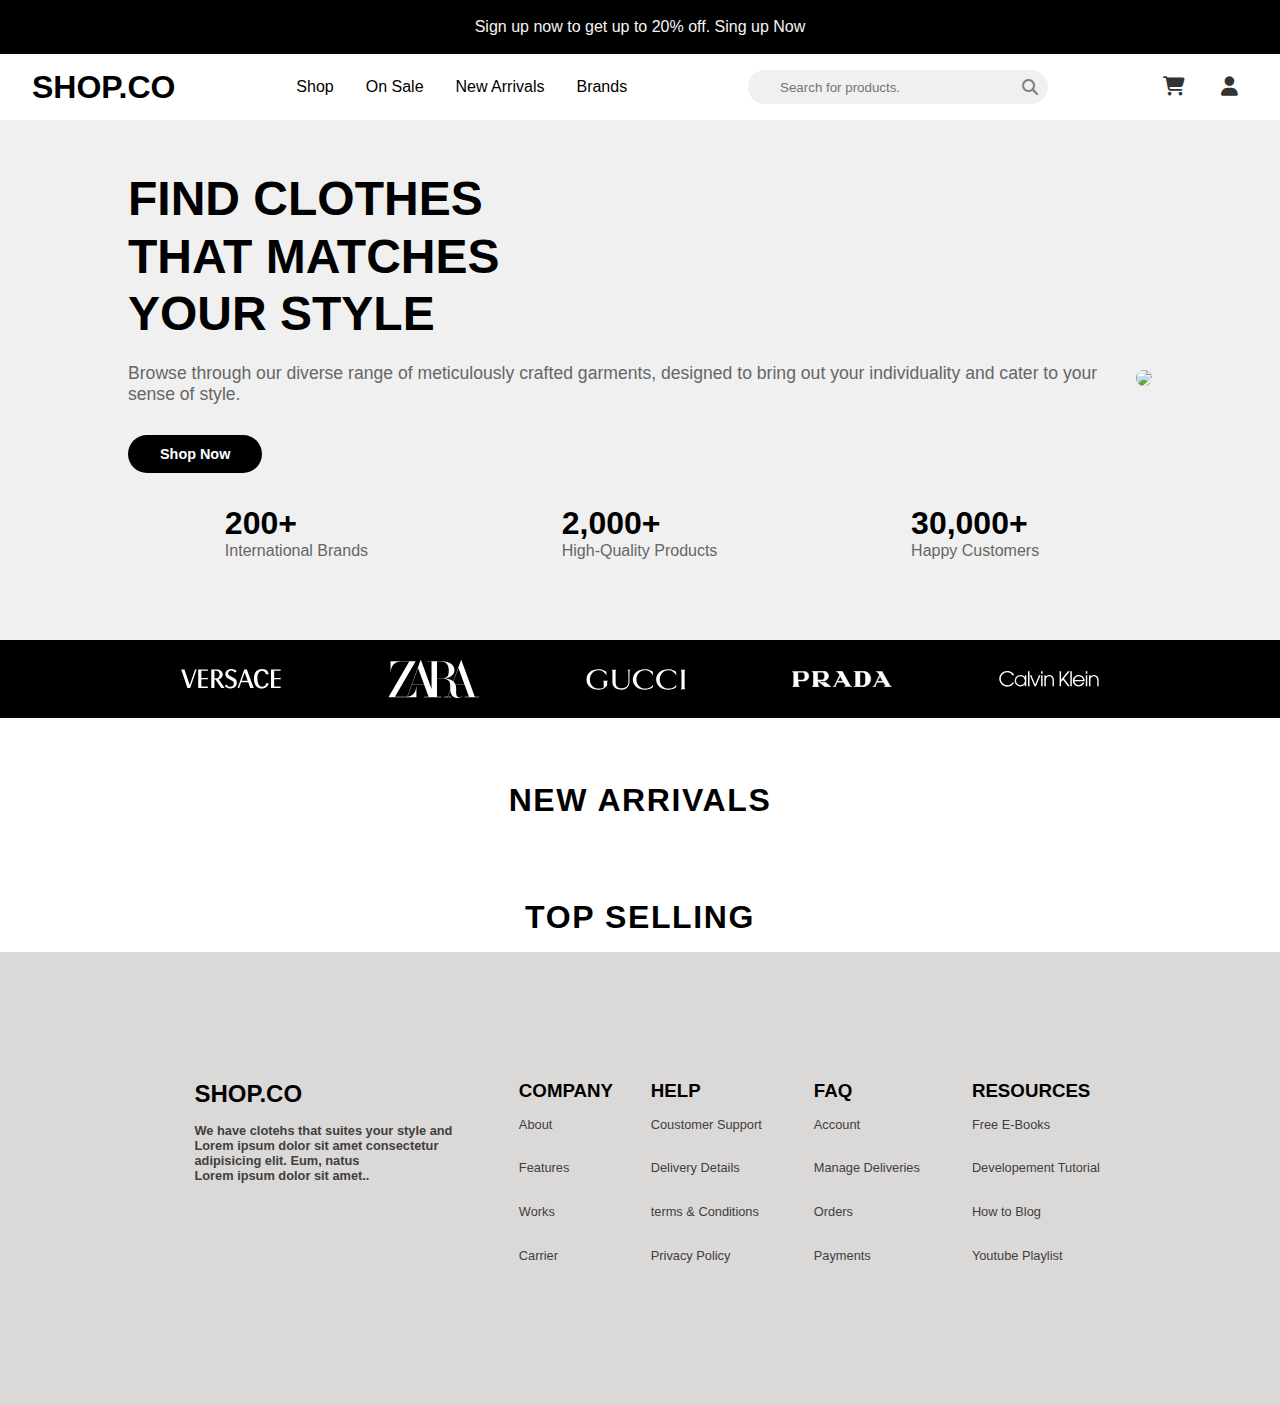
==== index.html @ 9b4df94c "Initial commit" ====
<!DOCTYPE html>
<html lang="en">
  <head>
    <meta charset="UTF-8" />
    <meta name="viewport" content="width=device-width, initial-scale=1.0" />
    <title>E-Commerce</title>
    <link rel="stylesheet" href="style.css" />
    <link
      rel="stylesheet"
      href="https://cdnjs.cloudflare.com/ajax/libs/font-awesome/6.7.2/css/all.min.css"
    />
  </head>
  <body>
    <div class="top">
      <div class="top-left">
        Sign up now to get up to 20% off.<a class="top-right"> Sing up Now </a>
      </div>
    </div>

    <!-- //NAVBAR -->
    <nav class="navbar">
      <div class="navbar-logo">
        <!-- <a href="#">SHOP.CO</a> -->
        <a href="index.html" >SHOP.CO</a>

      </div>

      <ul class="navbar-links">
        <li><a href="#">Shop</a></li>
        <li><a href="#">On Sale</a></li>
        <li><a href="#">New Arrivals</a></li>
        <li><a href="#">Brands</a></li>
      </ul>

      <div class="navbar-search">
        <i class="fas fa-search"></i>
        <input type="text" placeholder="Search for products." />
      </div>
      <div class="navbar-icons">
        <i class="fas fa-shopping-cart"></i>
        <i class="fas fa-user"></i>
      </div>
    </nav>

    <!-- NAVBAR END -->

    <!-- MODEL SECTION START -->
    <section class="hero">
      <div class="hero-content">
        <h1 class="head-text">
          FIND CLOTHES<br />THAT MATCHES<br />YOUR STYLE
        </h1>
        <p>
          Browse through our diverse range of meticulously crafted garments,
          designed to bring out your individuality and cater to your sense of
          style.
        </p>
        <a href="#" class="shop-now-btn">Shop Now</a>
        <section class="stats">
          <div class="stat-item">
            <h2>200+</h2>
            <p>International Brands</p>
          </div>
          <div class="stat-item">
            <h2>2,000+</h2>
            <p>High-Quality Products</p>
          </div>
          <div class="stat-item">
            <h2>30,000+</h2>
            <p>Happy Customers</p>
          </div>
        </section>
      </div>
      <div class="hero-image">
        <img src="boy.svg" width="Fashion Models" />
      </div>
    </section>

    <section class="brands">
      <img src="versase.svg" alt="Versace" />
      <img src="zara.svg" alt="Zara" />
      <img src="gucchi.svg" alt="Gucci" />
      <img src="prada.svg" alt="Prada" />
      <img src="calvin.svg" alt="Calvin Klein" />
    </section>


        <!-- MODEL SECTION END -->

        <!-- NEW ARRIVALS STARTED -->

        <main class="main-section-1">
          <h1 class="new">New Arrivals</h1>
          <div class="products" id="new-arrivals"></div>
        </main>
    
        <main class="main-section-1">
          <h1 class="new">Top Selling</h1>
          <div class="products" id="top-selling"></div>
        </main>

        

        <!-- BROWSE BY CATEGORY -->


        <!-- BROWSE -BY CATEGORY END -->


        <!-- FOOTER STARTED -->
         <div class="footer">

          <div class="footer-main">
            <a href="index.html" class="footer-main">SHOP.CO</a>
            <p>We have clotehs that suites your style and <br>Lorem ipsum dolor sit amet consectetur <br> adipisicing elit. Eum, natus <br>Lorem ipsum dolor sit amet..</p>
            <div class="footer-main-links">
              <a href=""></a>
              <a href=""></a>
              <a href=""></a>
              <a href=""></a>
            </div>
          </div>

          <div class="footer-same">
            <h3>COMPANY</h3>
            <p>About</p>
            <p>Features</p>
            <p>Works</p>
            <p>Carrier</p>
          </div>

          <div class="footer-same">
            <h3>HELP</h3>
            <p>Coustomer Support</p>
            <p>Delivery Details</p>
            <p>terms & Conditions</p>
            <p>Privacy Policy</p>
          </div>
          
          <div class="footer-same">
            <h3>FAQ</h3>
            <p>Account</p>
            <p>Manage Deliveries</p>
            <p>Orders</p>
            <p>Payments</p>
          </div>

          <div class="footer-same">
            <h3>RESOURCES</h3>
            <p>Free E-Books</p>
            <p>Developement Tutorial</p>
            <p>How to Blog</p>
            <p>Youtube Playlist</p>
          </div>



         </div>


    <script src="script.js"></script>
  </body>
</html>
---- style.css ----
/* Regular Font */
@font-face {
  font-family: "IntegralCF";
  src: url("./fonts/Fontspring-DEMO-integralcf-regular.woff2") format("woff2"),
    url("./fonts/Fontspring-DEMO-integralcf-regular.woff") format("woff"),
    url("./fonts/Fontspring-DEMO-integralcf-regular.otf") format("opentype");
  font-weight: normal;
  font-style: normal;
}

/* Bold Font */
@font-face {
  font-family: "IntegralCF";
  src: url("./fonts/Fontspring-DEMO-integralcf-bold.woff2") format("woff2"),
    url("./fonts/Fontspring-DEMO-integralcf-bold.woff") format("woff"),
    url("./fonts/Fontspring-DEMO-integralcf-bold.otf") format("opentype");
  font-weight: bold;
  font-style: normal;
}

/* Italic Font */
@font-face {
  font-family: "IntegralCF";
  src: url("./fonts/Fontspring-DEMO-integralcf-regularoblique.woff2")
      format("woff2"),
    url("./fonts/Fontspring-DEMO-integralcf-regularoblique.woff") format("woff"),
    url("./fonts/Fontspring-DEMO-integralcf-regularoblique.otf")
      format("opentype");
  font-weight: normal;
  font-style: italic;
}

* {
  padding: 0%;
  margin: 0%;
  box-sizing: border-box;
  /* font-family: "Satoshi", sans-serif; */
  font-family: "IntegralCF", sans-serif;
}

:root {
  --primary-brand-color: #000;
  --common-padding: 0 8vw;
  font-size: 16px;
}

/* TOP */
body {
  margin: 0;
  /* font-family: Arial, sans-serif; */
}

/* NAVBAR CSS  */

.top {
  background-color: var(--primary-brand-color);
  color: whitesmoke;
  text-align: center;
  padding: 2vh;
  font-family: "Satoshi", sans-serif;
}

.navbar {
  display: flex;
  align-items: center;
  justify-content: space-between;
  padding: 0.5rem 2rem;
  background-color: white;
  box-shadow: 0 2px 4px rgba(0, 0, 0, 0.1);
}

.navbar-logo a {
  font-size: 2rem;
  font-weight: bolder;
  text-decoration: none;
  color: black;
}

.navbar-links {
  list-style: none;
  display: flex;
  margin: 0;
  padding: 0;
}

.navbar-links li {
  margin: 1rem 1rem;
}

.navbar-links a {
  text-decoration: none;
  color: black;
  font-size: 1em;
}

.navbar-links a:hover {
  color: gray;
}

.navbar-search {
  display: flex;
  align-items: center;
  position: relative;
}

.navbar-search input {
  padding: 0.6rem 2rem;
  border: none;
  border-radius: 1.2rem;
  background-color: #f0f0f0;
  outline: none;
  width: 300px;
}

.navbar-search i {
  position: absolute;
  right: 10px;
  color: gray;
  cursor: pointer;
}

.navbar-icons {
  display: flex;
  gap: 1rem;
  justify-content: space-between;
  align-items: center;
}

.navbar-icons i {
  margin: 0 10px;
  font-size: 1.2em;
  cursor: pointer;
}

.navbar-icons i:hover {
  color: gray;
}

/* NAVBAR CSS END */

/* <!-- MODEL SECTION CSS START --> */

body {
  margin: 0;
  font-family: Arial, sans-serif;
  color: #333;
}

.hero {
  display: flex;
  justify-content: space-between;
  align-items: center;
  padding: 50px 10%;
  background-color: #f0f0f0;
}

.hero-content h1 {
  font-size: 3em;
  font-weight: bold;
  line-height: 1.2;
  margin: 0 0 20px;
}

.hero-content p {
  font-size: 1.1em;
  margin-bottom: 30px;
  color: #666;
}

.shop-now-btn {
  display: inline-block;
  background-color: black;
  color: white;
  text-decoration: none;
  padding: 0.7rem 2rem;
  border-radius: 1.2rem;
  font-size: 0.9rem;
  font-weight: bold;
  transition: background 0.3s ease;
}

.shop-now-btn:hover {
  background-color: #333;
}

.hero-image {
  /* border: 5PX solid green; */
}

.hero-image img {
  max-width: 100%;
  border-radius: 10px;
}

.stats {
  display: flex;
  justify-content: space-around;
  align-items: center;
  margin-top: 2rem;
}

.stat-item h2 {
  font-size: 2em;
  margin: 0;
  color: black;
}

.stat-item p {
  font-size: 1em;
  color: #666;
}

.brands {
  display: flex;
  justify-content: space-around;
  align-items: center;
  padding: 20px 10%;
  background-color: black;
}

.brands img {
  max-width: 100px;
  filter: brightness(0) invert(1); /* White logos */
  margin: 0 10px;
}

.head-text {
  font-weight: bolder;
  font-size: 3em;
  color: var(--primary-brand-color);
}

/* <!-- MODEL SECTION CSS END --> */

/* ********************************************************** */
/* NEW ARRIVALS CSS STARTED */

.new {
  display: flex;
  justify-content: center;
  font-weight: 900; /* Use a higher weight, e.g., 900 */
  font-size: 2rem; /* Increase the font size for more emphasis */
  padding-top: 4rem;
  padding-bottom: 1rem;
  text-transform: uppercase; /* Optional: Makes the text appear more impactful */
  letter-spacing: 0.05em; /* Optional: Adds spacing for clarity */
  color: var(--primary-brand-color);
}

#new-arrivals,
#top-selling {
  display: flex;
  flex-wrap: wrap;
  justify-content: space-evenly;
  padding-right: 6rem;
  padding-left: 6rem;
}

.product-card {
  width: 17rem;
  border: 1px solid #ddd;
  border-radius: 0.8rem;
  box-shadow: 0 2px 8px rgba(0, 0, 0, 0.1);
  overflow: hidden;
  transition: transform 0.3s ease, box-shadow 0.3s ease;
  background-color: #fff;
  margin-bottom: 1rem;
}

.product-card:hover {
  transform: translateY(-3px);
  box-shadow: 0 4px 16px rgba(0, 0, 0, 0.2);
}

.product-card a {
  text-decoration: none;
  color: inherit;
  display: block;
}

.product-card img {
  width: 100%;
  height: 250px;
  object-fit: contain;
  background-color: #d8d8d8;
  border-bottom: 1px solid #ddd;
  padding: 0.5rem;
  box-sizing: border-box;
  border-radius: 0.5rem;
}

.product-title {
  /* font-family: "Satoshi", sans-serif; */
  color: #000;
  padding: 0.3rem;
  height: 3rem;
}

/* .product-rating {
  color: #000;
  padding: 0.3rem;
  background-color: green;
} */

.rating {
  font-size: 1.8rem; /* icon size */
  display: grid;
  grid-template: "full" 1fr / 1fr;
  position: relative;
  width: fit-content;

  &::before {
    grid-area: full;
    width: calc((var(--rating, 0) / 5) * 100%);
    overflow: hidden;
    white-space: nowrap;
    content: "★★★★★";
    color: rgb(230, 195, 1); /* Color for filled stars */
  }

  &::after {
    grid-area: full;
    white-space: nowrap;
    content: "☆☆☆☆☆";
    color: rgb(203, 196, 196); /* Color for unfilled stars */
  }
}

.product-price {
  font-size: 1.2rem;
  color: #000;
  padding: 0.3rem;
}

.footer {
  display: flex;
  padding: 8rem;
  justify-content: space-evenly;
  background-color: rgb(219, 216, 216);

}

.footer-main {
  padding: 0.9rem;
  color: rgb(1, 1, 1);
  text-decoration: none;
  font-weight: bolder;
  font-size: 1.5rem;
  padding-top: 0;
}
.footer-main p {
  padding: 0.9rem;
  font-size: 0.8rem;
  color: rgb(65, 62, 62);
}

.footer-same {
  color: black;
  /* padding: 1.5rem; */
}

.footer-same p {
  color: rgb(65, 62, 62);
  font-size: 0.8rem;
  padding: 0.9rem;
  padding-left: 0;
}
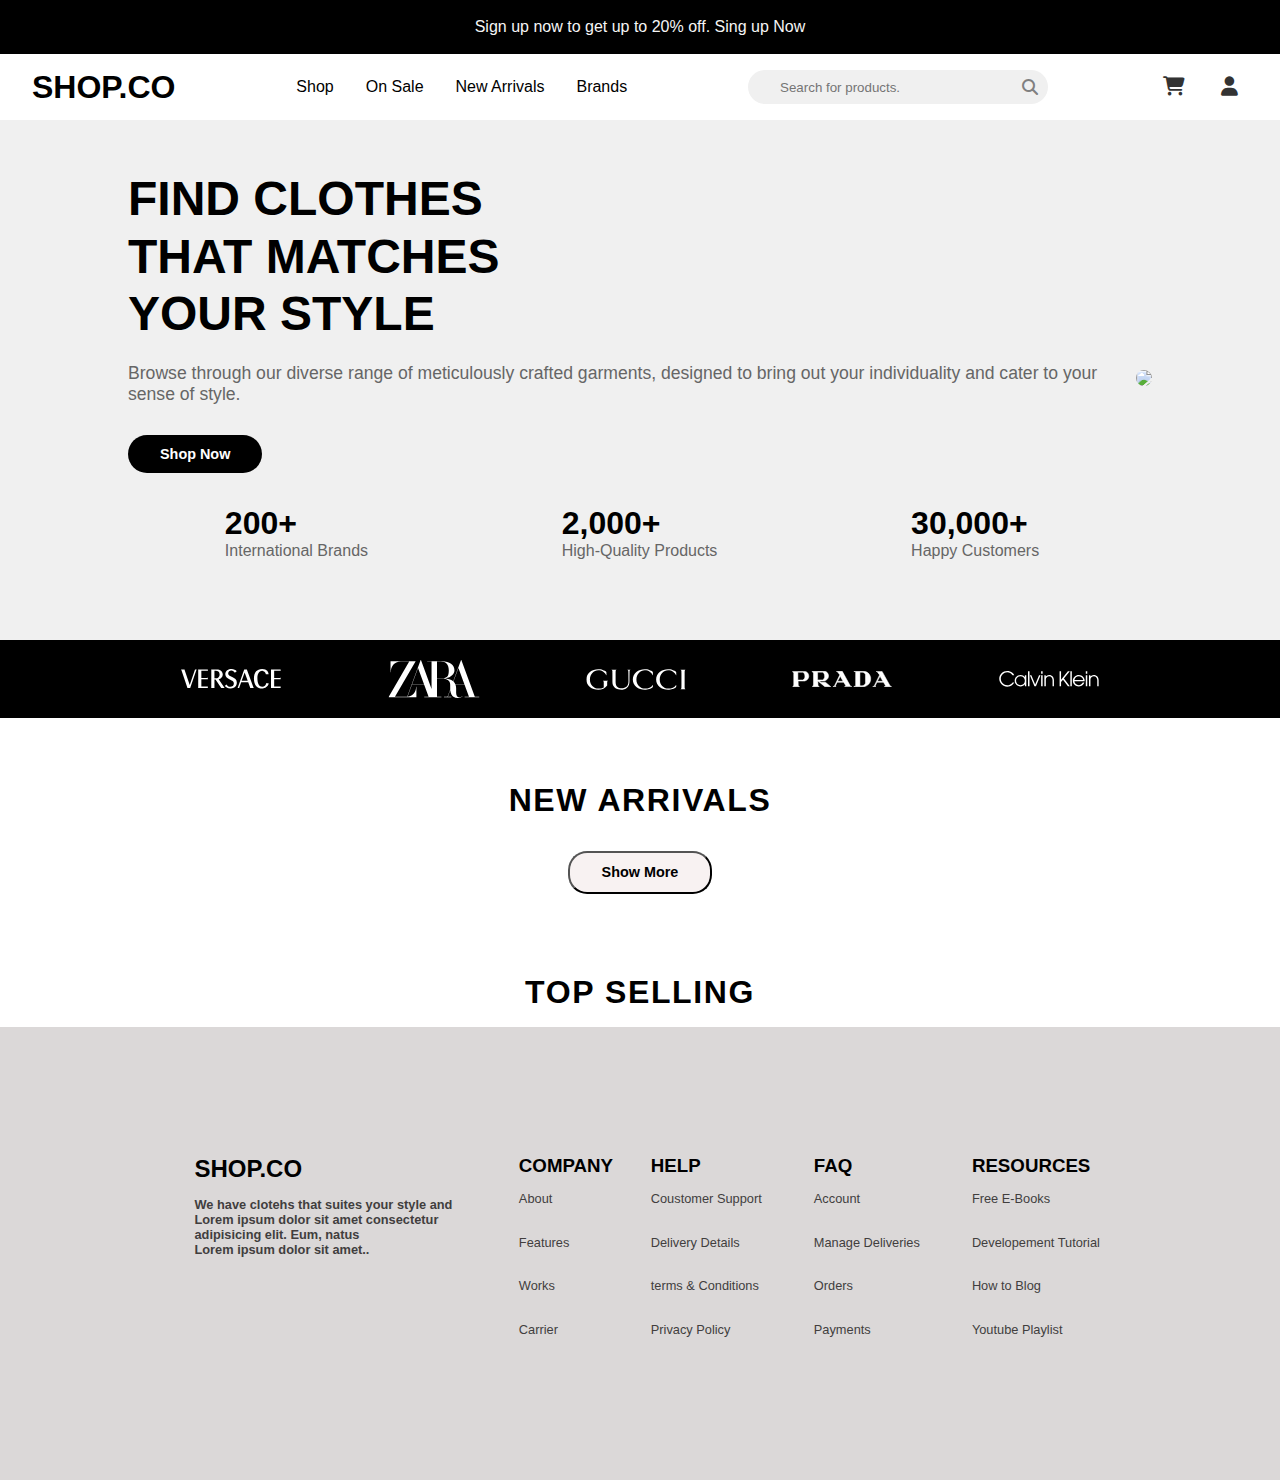
==== commit 07dc3557: "Added Show more and Show less Functionality" ====
--- a/index.html
+++ b/index.html
@@ -21,8 +21,7 @@
     <nav class="navbar">
       <div class="navbar-logo">
         <!-- <a href="#">SHOP.CO</a> -->
-        <a href="index.html" >SHOP.CO</a>
-
+        <a href="index.html">SHOP.CO</a>
       </div>
 
       <ul class="navbar-links">
@@ -84,79 +83,76 @@
       <img src="calvin.svg" alt="Calvin Klein" />
     </section>
 
+    <!-- MODEL SECTION END -->
 
-        <!-- MODEL SECTION END -->
+    <!-- NEW ARRIVALS STARTED -->
 
-        <!-- NEW ARRIVALS STARTED -->
+    <main class="main-section-1">
+      <h1 class="new">New Arrivals</h1>
+      <div class="products" id="new-arrivals"></div>
+      <div class="view-button-container">
+        <button class="view-all-button" id="show-more-btn">Show More</button>
+      </div>
+    </main>
 
-        <main class="main-section-1">
-          <h1 class="new">New Arrivals</h1>
-          <div class="products" id="new-arrivals"></div>
-        </main>
-    
-        <main class="main-section-1">
-          <h1 class="new">Top Selling</h1>
-          <div class="products" id="top-selling"></div>
-        </main>
+    <main class="main-section-1">
+      <h1 class="new">Top Selling</h1>
+      <div class="products" id="top-selling"></div>
+    </main>
 
-        
+    <!-- BROWSE BY CATEGORY -->
 
-        <!-- BROWSE BY CATEGORY -->
+    <!-- BROWSE -BY CATEGORY END -->
 
+    <!-- FOOTER STARTED -->
+    <div class="footer">
+      <div class="footer-main">
+        <a href="index.html" class="footer-main">SHOP.CO</a>
+        <p>
+          We have clotehs that suites your style and <br />Lorem ipsum dolor sit
+          amet consectetur <br />
+          adipisicing elit. Eum, natus <br />Lorem ipsum dolor sit amet..
+        </p>
+        <div class="footer-main-links">
+          <a href=""></a>
+          <a href=""></a>
+          <a href=""></a>
+          <a href=""></a>
+        </div>
+      </div>
 
-        <!-- BROWSE -BY CATEGORY END -->
+      <div class="footer-same">
+        <h3>COMPANY</h3>
+        <p>About</p>
+        <p>Features</p>
+        <p>Works</p>
+        <p>Carrier</p>
+      </div>
 
+      <div class="footer-same">
+        <h3>HELP</h3>
+        <p>Coustomer Support</p>
+        <p>Delivery Details</p>
+        <p>terms & Conditions</p>
+        <p>Privacy Policy</p>
+      </div>
 
-        <!-- FOOTER STARTED -->
-         <div class="footer">
+      <div class="footer-same">
+        <h3>FAQ</h3>
+        <p>Account</p>
+        <p>Manage Deliveries</p>
+        <p>Orders</p>
+        <p>Payments</p>
+      </div>
 
-          <div class="footer-main">
-            <a href="index.html" class="footer-main">SHOP.CO</a>
-            <p>We have clotehs that suites your style and <br>Lorem ipsum dolor sit amet consectetur <br> adipisicing elit. Eum, natus <br>Lorem ipsum dolor sit amet..</p>
-            <div class="footer-main-links">
-              <a href=""></a>
-              <a href=""></a>
-              <a href=""></a>
-              <a href=""></a>
-            </div>
-          </div>
-
-          <div class="footer-same">
-            <h3>COMPANY</h3>
-            <p>About</p>
-            <p>Features</p>
-            <p>Works</p>
-            <p>Carrier</p>
-          </div>
-
-          <div class="footer-same">
-            <h3>HELP</h3>
-            <p>Coustomer Support</p>
-            <p>Delivery Details</p>
-            <p>terms & Conditions</p>
-            <p>Privacy Policy</p>
-          </div>
-          
-          <div class="footer-same">
-            <h3>FAQ</h3>
-            <p>Account</p>
-            <p>Manage Deliveries</p>
-            <p>Orders</p>
-            <p>Payments</p>
-          </div>
-
-          <div class="footer-same">
-            <h3>RESOURCES</h3>
-            <p>Free E-Books</p>
-            <p>Developement Tutorial</p>
-            <p>How to Blog</p>
-            <p>Youtube Playlist</p>
-          </div>
-
-
-
-         </div>
-
+      <div class="footer-same">
+        <h3>RESOURCES</h3>
+        <p>Free E-Books</p>
+        <p>Developement Tutorial</p>
+        <p>How to Blog</p>
+        <p>Youtube Playlist</p>
+      </div>
+    </div>
 
     <script src="script.js"></script>
   </body>
--- a/style.css
+++ b/style.css
@@ -332,6 +332,41 @@
   padding: 0.3rem;
 }
 
+.view-all-button {
+  display: inline-block;
+  background-color: rgb(248, 242, 242);
+  color: black;
+  padding: 0.7rem 2rem;
+  border-radius: 1.2rem;
+  font-size: 0.9rem;
+  font-weight: bolder;
+  transition: background 0.3s ease, color 0.3s ease, transform 0.3s ease;
+  margin-top: 1rem;
+  margin-bottom: 1rem;
+  text-align: center;
+  text-decoration: none; /* Ensure it's styled like a button even if it's an anchor */
+  cursor: pointer;
+}
+
+.view-all-button:hover {
+  background-color: rgb(4, 4, 4);
+  color: white;
+  transform: scale(1.05); /* Slightly enlarge the button */
+  box-shadow: 0 4px 6px rgba(0, 0, 0, 0.1); /* Add a shadow for depth */
+}
+
+
+.view-button-container{
+  display: flex;
+  justify-content: center;
+}
+
+
+
+/* //################################################################################################################################# */
+
+
+
 .footer {
   display: flex;
   padding: 8rem;
